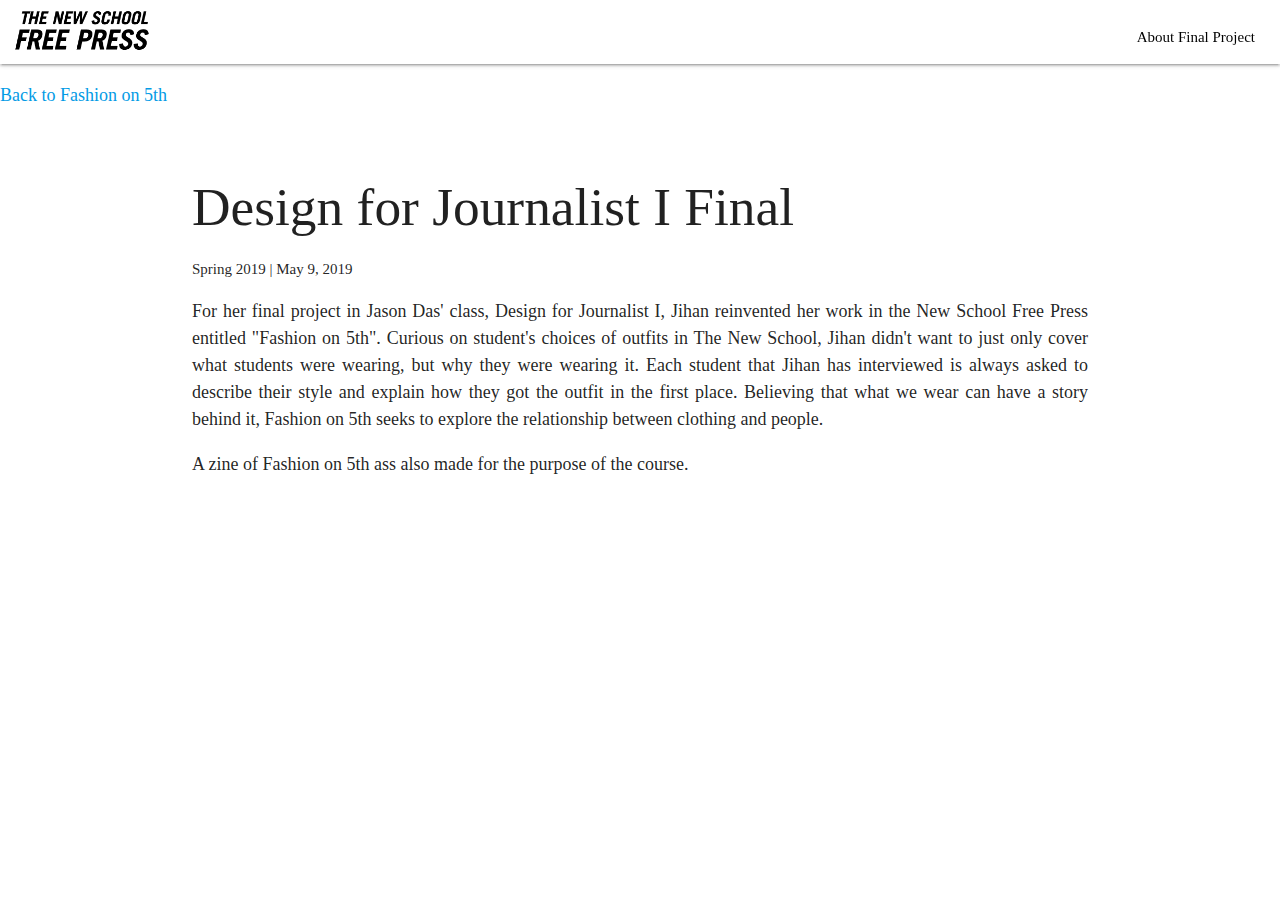
==== about.html @ bfc5d052 "Add files via upload" ====
<!DOCTYPE html>
  <html>
    <head>
      <title>Design for Journalist Final</title>

      <!--Import Google Icon Font-->
      <link href="http://fonts.googleapis.com/icon?family=Material+Icons" rel="stylesheet">
      <!--Import materialize.css-->
      <!-- Compiled and minified CSS -->
          <link rel="stylesheet" href="https://cdnjs.cloudflare.com/ajax/libs/materialize/1.0.0/css/materialize.min.css">

      <!-- Compiled and minified JavaScript -->
      <script src="https://cdnjs.cloudflare.com/ajax/libs/materialize/1.0.0/js/materialize.min.js"></script>

      <!--Import jQuery before materialize.js-->
      <script type="text/javascript" src="https://code.jquery.com/jquery-2.1.1.min.js"></script>
      <script type="text/javascript" src="app.js"></script>

      <script type="text/javascript" src="script.js"></script>
      <link rel="stylesheet" type="text/css" href="style.css">
    </head>
    <body>
      <div class="navbar-fixed">
        <nav>
          <div class="nav-wrapper">
            <a href="index.html" class="brand-logo"><img height= 50px src="logo.jpg"></a>
            <ul id="nav-mobile" class="right hide-on-med-and-down">
              <li><a href="about.html">About Final Project</a></li>
            </ul>
          </div>
        </nav>
      </div>
      <p> <a href="index.html">Back to Fashion on 5th </a> </p>
      <div class="section white">
        <div class="row container">
          <div class="a2a_kit a2a_kit_size_32 a2a_floating_style a2a_vertical_style" style="left:0px; top:150px;">
          </div>
          <h2 class="header">Design for Journalist I Final</h2>
          <subtitle>Spring 2019 | May 9, 2019</subtitle>
          <p class="bio"> For her final project in Jason Das' class, Design for Journalist I, Jihan reinvented her work in the New School Free Press entitled "Fashion on 5th". Curious on student's choices of outfits in The New School, Jihan didn't want to just only cover what students were wearing, but why they were wearing it. Each student that Jihan has interviewed is always asked to describe their style and explain how they got the outfit in the first place. Believing that what we wear can have a story behind it, Fashion on 5th seeks to explore the relationship between clothing and people.</p>
          <p> A zine of Fashion on 5th ass also made for the purpose of the course. </p>
        </div>
      </div>



    </body>
  </html>
---- style.css ----
nav {
	background-color: white;
	padding-right: 10px;
	padding-left: 10px;
	padding-top: 5px;
	padding-bottom: 5px;
}
.parallax-container {
    position: relative;
    overflow: hidden;
    height: 650px;
		width: 100%;
}
nav ul a {
    -webkit-transition: background-color .3s;
    transition: background-color .3s;
    font-size: 1rem;
    color: black;
    display: block;
    padding: 0 15px;
    cursor: pointer;
}
h1, h2, h3, h4, h5, h6, p, body {
	font-family: "Avenir";
}
h1 {
	font-size: 45px;
}
p{
	font-size: 18px;
}
blockquote {
	font-size: 18px;
	color: grey;
	border-left-color: #cddef2;
}

h4 {
	text-align: center;
}
.bio {
	text-align: justify;
}
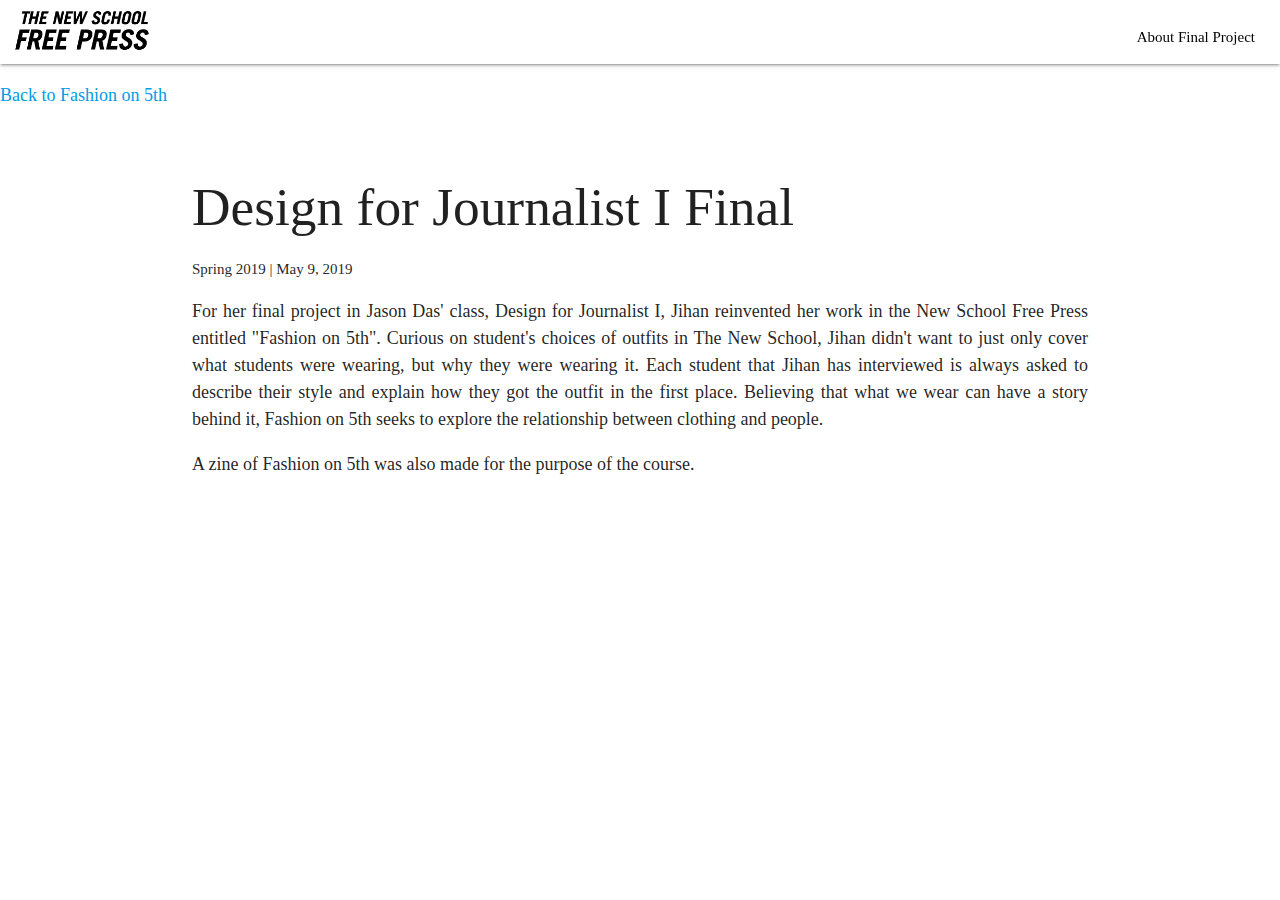
==== commit 76ed5139: "Add files via upload" ====
--- a/about.html
+++ b/about.html
@@ -33,12 +33,10 @@
       <p> <a href="index.html">Back to Fashion on 5th </a> </p>
       <div class="section white">
         <div class="row container">
-          <div class="a2a_kit a2a_kit_size_32 a2a_floating_style a2a_vertical_style" style="left:0px; top:150px;">
-          </div>
           <h2 class="header">Design for Journalist I Final</h2>
           <subtitle>Spring 2019 | May 9, 2019</subtitle>
           <p class="bio"> For her final project in Jason Das' class, Design for Journalist I, Jihan reinvented her work in the New School Free Press entitled "Fashion on 5th". Curious on student's choices of outfits in The New School, Jihan didn't want to just only cover what students were wearing, but why they were wearing it. Each student that Jihan has interviewed is always asked to describe their style and explain how they got the outfit in the first place. Believing that what we wear can have a story behind it, Fashion on 5th seeks to explore the relationship between clothing and people.</p>
-          <p> A zine of Fashion on 5th ass also made for the purpose of the course. </p>
+          <p> A zine of Fashion on 5th was also made for the purpose of the course. </p>
         </div>
       </div>
 
